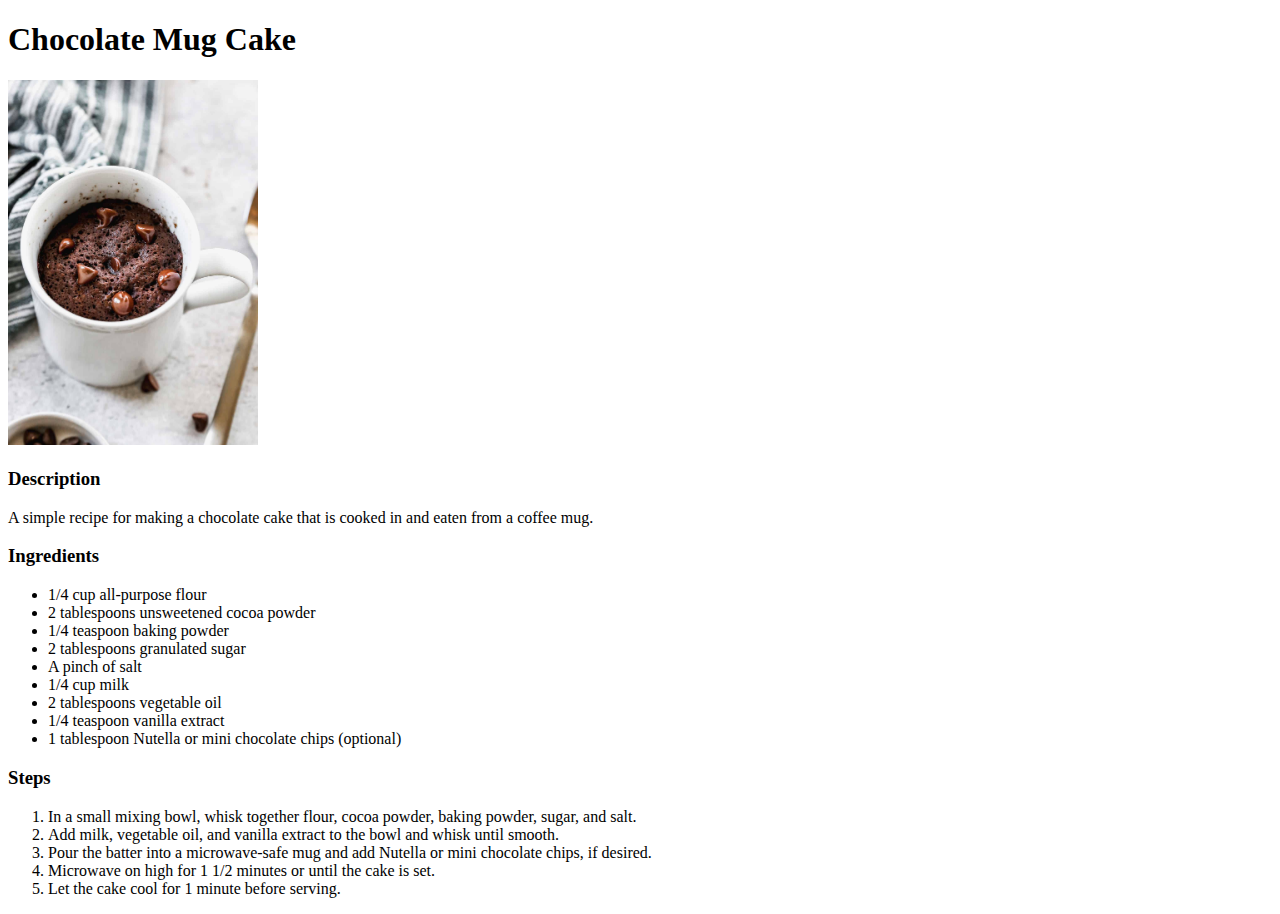
==== recipes/chocolate-mug-cake.html @ 0181d461 "Add new recipes, pancakes, french toast, mug cake" ====
<!DOCTYPE html>
<html lang="en">

<head>
    <meta charset="UTF-8">
    <meta name="viewport" content="width=device-width, initial-scale=1.0">
    <title>Odin Recipes - Chocolate Mug Cake</title>
</head>

<body>
    <h1>Chocolate Mug Cake</h1>
    <img src="../images/chocolate-mug-cake.jpg" width="250" alt="Image of a chocolate mug cake with chocolate chips">
    <h3>Description</h3>
    <p>A simple recipe for making a chocolate cake that is cooked in and eaten from a coffee mug.</p>
    <h3>Ingredients</h3>
    <ul>
        <li>1/4 cup all-purpose flour</li>
        <li>2 tablespoons unsweetened cocoa powder</li>
        <li>1/4 teaspoon baking powder</li>
        <li>2 tablespoons granulated sugar</li>
        <li>A pinch of salt</li>
        <li>1/4 cup milk</li>
        <li>2 tablespoons vegetable oil</li>
        <li>1/4 teaspoon vanilla extract</li>
        <li>1 tablespoon Nutella or mini chocolate chips (optional)</li>
    </ul>
    <h3>Steps</h3>
    <ol>
        <li>In a small mixing bowl, whisk together flour, cocoa powder, baking powder, sugar, and salt.</li>
        <li>Add milk, vegetable oil, and vanilla extract to the bowl and whisk until smooth.</li>
        <li>Pour the batter into a microwave-safe mug and add Nutella or mini chocolate chips, if desired.</li>
        <li>Microwave on high for 1 1/2 minutes or until the cake is set.</li>
        <li>Let the cake cool for 1 minute before serving.</li>
    </ol>
</body>

</html>
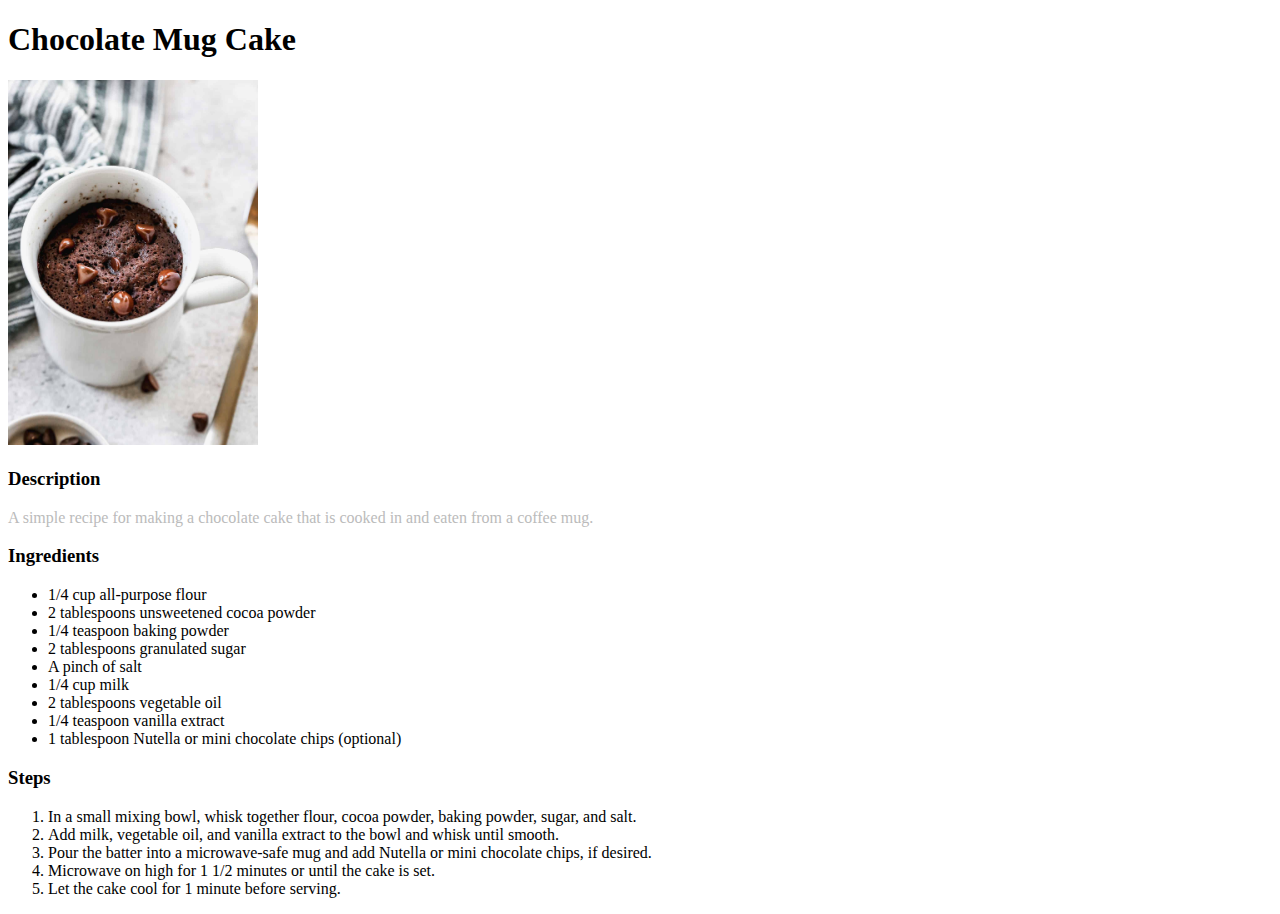
==== commit 799b15e3: "Implement css" ====
--- a/recipes/chocolate-mug-cake.html
+++ b/recipes/chocolate-mug-cake.html
@@ -4,6 +4,7 @@
 <head>
     <meta charset="UTF-8">
     <meta name="viewport" content="width=device-width, initial-scale=1.0">
+    <link rel="stylesheet" href="../styles.css" />
     <title>Odin Recipes - Chocolate Mug Cake</title>
 </head>
 
--- a/styles.css
+++ b/styles.css
@@ -0,0 +1,10 @@
+/* styles.css */
+
+div {
+    color: #c2c2c2;
+    background-color: #181818;
+  }
+  
+  p {
+    color: #bbbbbb;
+  }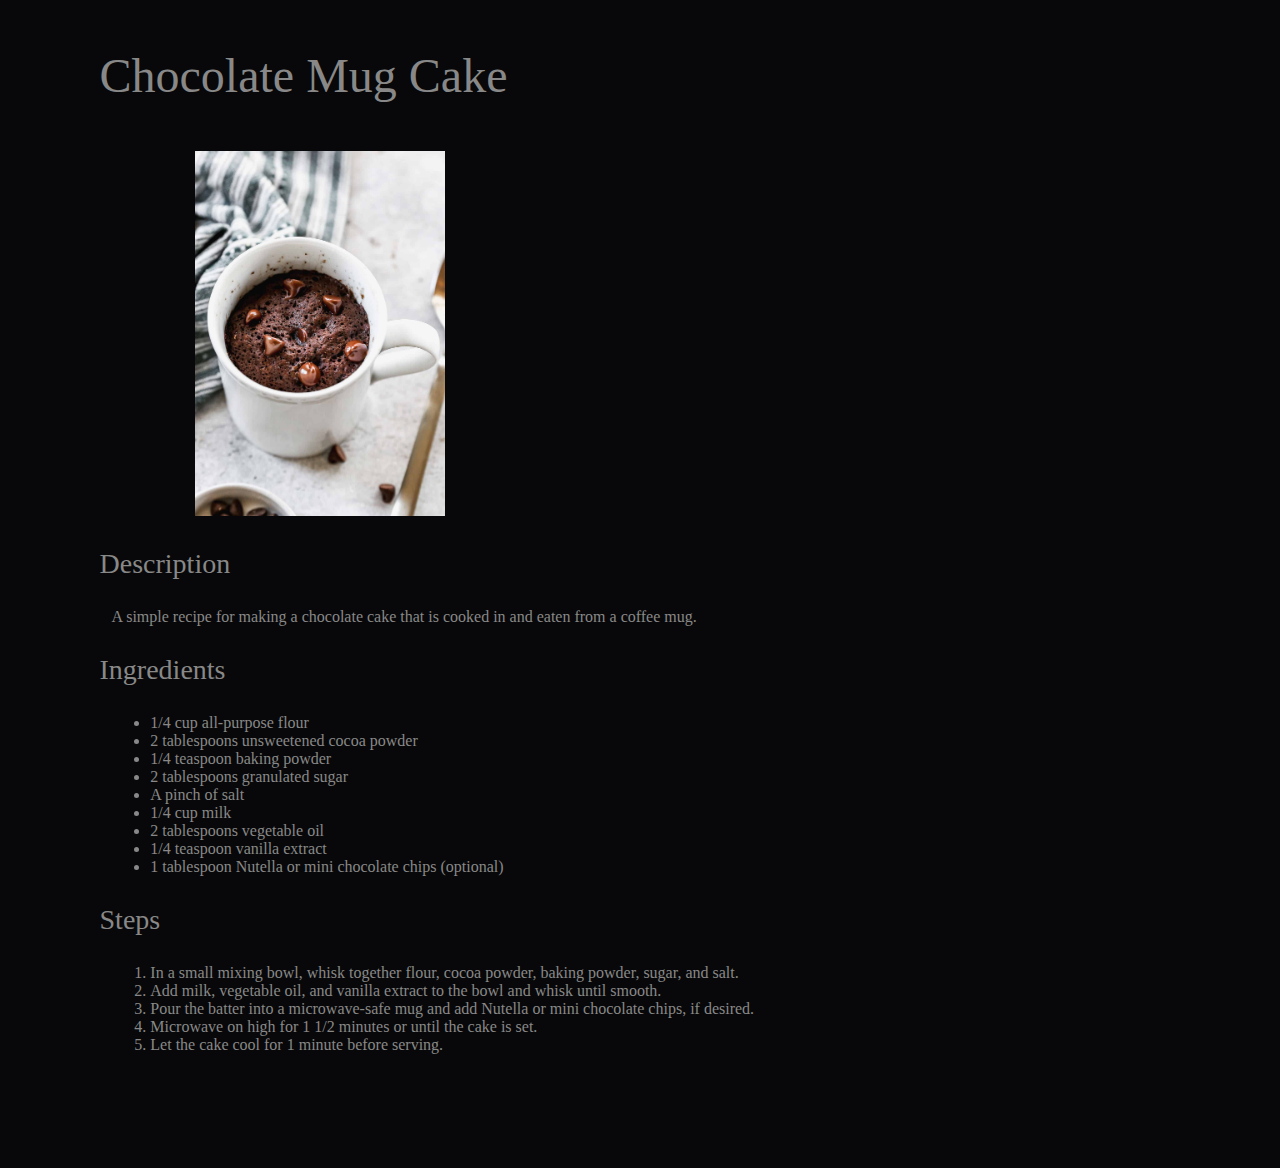
==== commit 6d0aae1d: "add css styles" ====
--- a/recipes/chocolate-mug-cake.html
+++ b/recipes/chocolate-mug-cake.html
@@ -9,12 +9,12 @@
 </head>
 
 <body>
-    <h1>Chocolate Mug Cake</h1>
-    <img src="../images/chocolate-mug-cake.jpg" width="250" alt="Image of a chocolate mug cake with chocolate chips">
-    <h3>Description</h3>
+    <p class="title">Chocolate Mug Cake</p>
+    <img class="recipe-img" src="../images/chocolate-mug-cake.jpg" width="250" alt="Image of a chocolate mug cake with chocolate chips">
+    <p class="title subsection">Description</p>
     <p>A simple recipe for making a chocolate cake that is cooked in and eaten from a coffee mug.</p>
-    <h3>Ingredients</h3>
-    <ul>
+    <p class="title subsection">Ingredients</p>
+    <ul class="list">
         <li>1/4 cup all-purpose flour</li>
         <li>2 tablespoons unsweetened cocoa powder</li>
         <li>1/4 teaspoon baking powder</li>
@@ -25,14 +25,19 @@
         <li>1/4 teaspoon vanilla extract</li>
         <li>1 tablespoon Nutella or mini chocolate chips (optional)</li>
     </ul>
-    <h3>Steps</h3>
-    <ol>
+    <p class="title subsection">Steps</p>
+    <ol class="list">
         <li>In a small mixing bowl, whisk together flour, cocoa powder, baking powder, sugar, and salt.</li>
         <li>Add milk, vegetable oil, and vanilla extract to the bowl and whisk until smooth.</li>
         <li>Pour the batter into a microwave-safe mug and add Nutella or mini chocolate chips, if desired.</li>
         <li>Microwave on high for 1 1/2 minutes or until the cake is set.</li>
         <li>Let the cake cool for 1 minute before serving.</li>
     </ol>
+    <br>
+    <br>
+    <br>
+    <br>
+    <br>    
 </body>
 
 </html>--- a/styles.css
+++ b/styles.css
@@ -1,10 +1,37 @@
 /* styles.css */
+*{
+  background-color: #08080A;
+  color: #888888;
+  font-family: 'Garamond', 'Times New Roman', serif;
+  margin-left: 3%;
+}
 
-div {
-    color: #c2c2c2;
-    background-color: #181818;
-  }
-  
-  p {
-    color: #bbbbbb;
-  }+.title {
+  font-size: 48px;
+  font-family: 'Garamond', 'Times New Roman', serif;
+  margin-left: 2%;
+}
+
+.title.subsection {
+  font-size: 28px;
+}
+
+a:visited {
+  color: #444477;
+}
+
+a:hover {
+  color: #AAAAAA
+}
+
+a:active {
+  color: #FFFFFF;
+}
+
+.recipe-img {
+  margin-left: 10%;
+}
+
+.list {
+  margin-left: 0%;
+}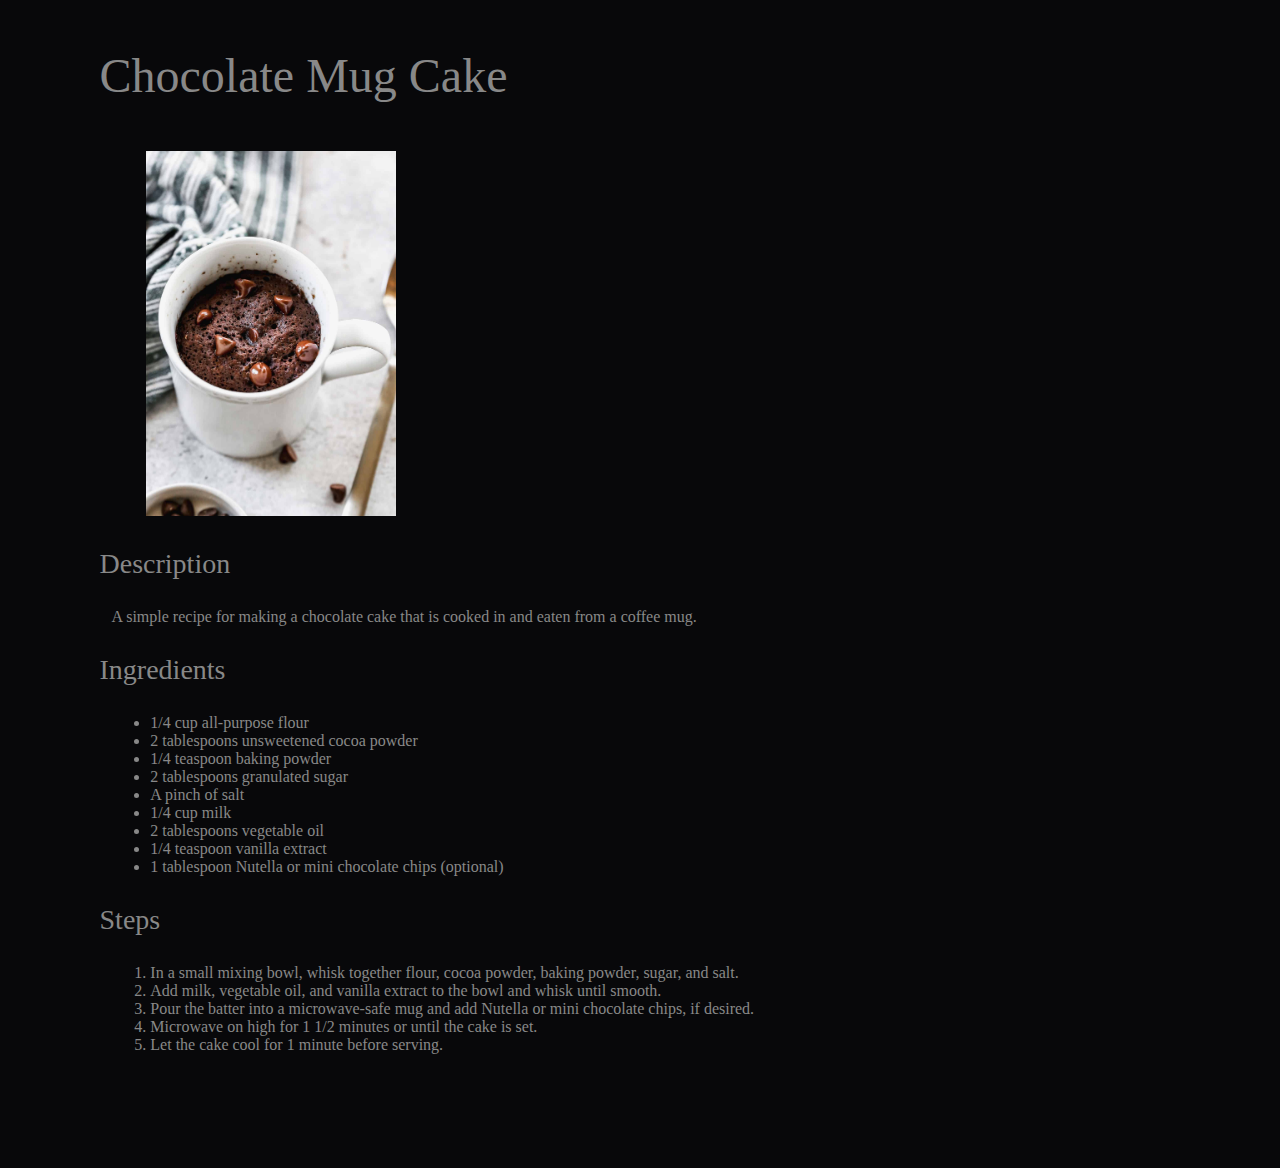
==== commit b42a1c60: "modify formatting and tidy code" ====
--- a/recipes/chocolate-mug-cake.html
+++ b/recipes/chocolate-mug-cake.html
@@ -4,15 +4,21 @@
 <head>
     <meta charset="UTF-8">
     <meta name="viewport" content="width=device-width, initial-scale=1.0">
+    
     <link rel="stylesheet" href="../styles.css" />
     <title>Odin Recipes - Chocolate Mug Cake</title>
 </head>
 
 <body>
     <p class="title">Chocolate Mug Cake</p>
-    <img class="recipe-img" src="../images/chocolate-mug-cake.jpg" width="250" alt="Image of a chocolate mug cake with chocolate chips">
+    <div>
+
+        <img class="recipe-img" src="../images/chocolate-mug-cake.jpg" width="250" alt="Image of a chocolate mug cake with chocolate chips">
+    </div>
+
     <p class="title subsection">Description</p>
     <p>A simple recipe for making a chocolate cake that is cooked in and eaten from a coffee mug.</p>
+
     <p class="title subsection">Ingredients</p>
     <ul class="list">
         <li>1/4 cup all-purpose flour</li>
@@ -25,6 +31,7 @@
         <li>1/4 teaspoon vanilla extract</li>
         <li>1 tablespoon Nutella or mini chocolate chips (optional)</li>
     </ul>
+
     <p class="title subsection">Steps</p>
     <ol class="list">
         <li>In a small mixing bowl, whisk together flour, cocoa powder, baking powder, sugar, and salt.</li>
@@ -33,6 +40,7 @@
         <li>Microwave on high for 1 1/2 minutes or until the cake is set.</li>
         <li>Let the cake cool for 1 minute before serving.</li>
     </ol>
+
     <br>
     <br>
     <br>
--- a/styles.css
+++ b/styles.css
@@ -28,10 +28,6 @@
   color: #FFFFFF;
 }
 
-.recipe-img {
-  margin-left: 10%;
-}
-
 .list {
   margin-left: 0%;
 }